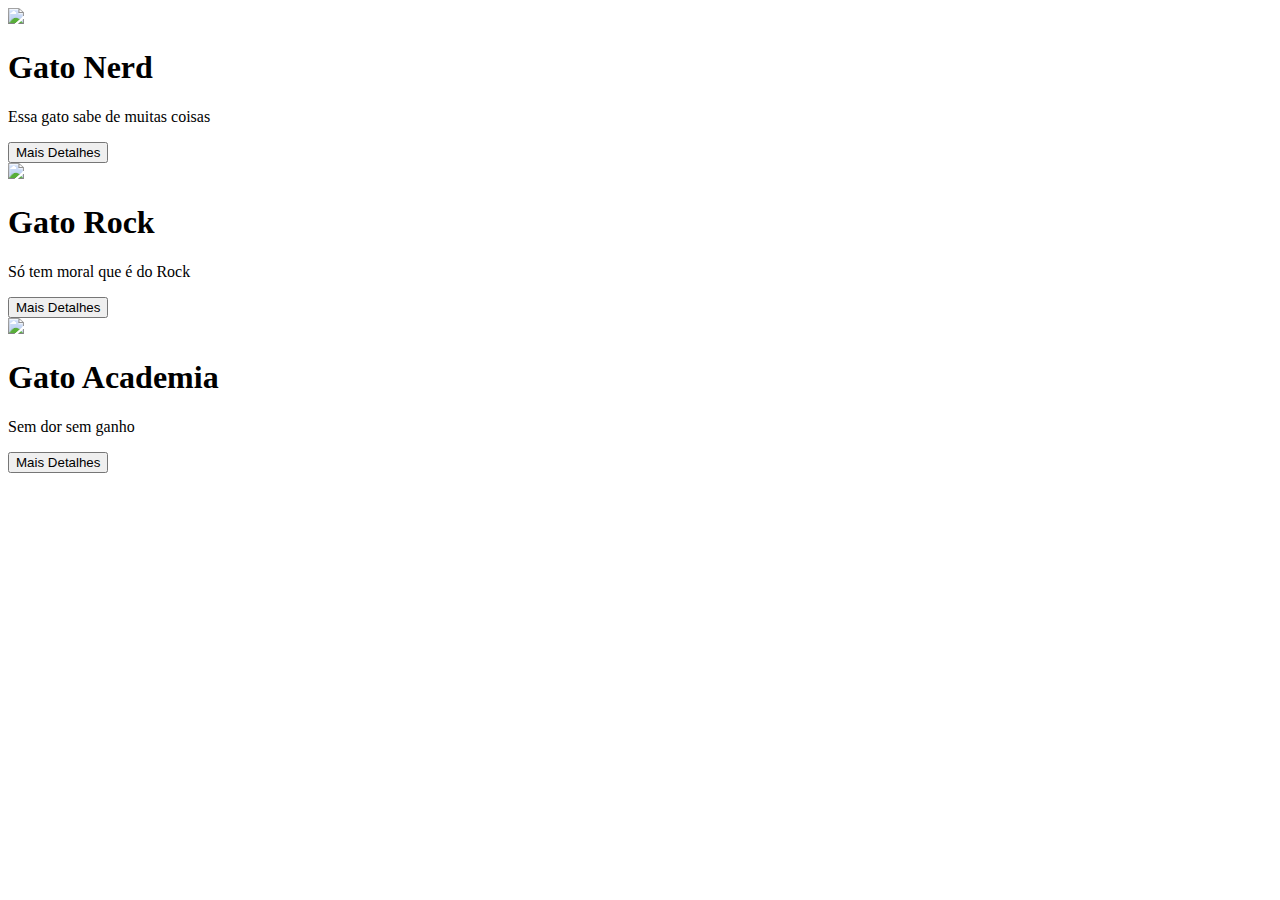
==== index.html @ fdfacbb0 "Rename main.html to index.html" ====
<!DOCTYPE html>
<html lang="en">
<head>
    <meta charset="UTF-8">
    <meta name="viewport" content="width=device-width, initial-scale=1.0">
    <link rel="stylesheet" href="styles.css">
    <title>Document</title>
</head>
<body>
    <div class="paniel">
  
        <div class="card">
          <img class="gato" src="https://i.pinimg.com/564x/7a/9c/c3/7a9cc36f478969da92e2e9fee391a5b2.jpg"> 
       <h1 class="title">Gato Nerd</h1>
          <p class="texto">Essa gato sabe de muitas coisas </p>
          <button class="brilho" type="button">Mais Detalhes</button>
      
      
        </div>
        
        <div class="card">
            <img class="gato" src="https://i.pinimg.com/564x/bf/30/d9/bf30d922f99625690d576b77062cc4ae.jpg"> 
            <h1 class="title">Gato Rock</h1>
            <p class="texto">Só tem moral que é do Rock</p>
            <button class="brilho" type="button">Mais Detalhes</button>
      
        </div>
        
        
        <div class="card">
          <img class="gato" src="https://i.pinimg.com/564x/9e/57/c9/9e57c989aa61572e43f5fcc8c16ae6ca.jpg"> 
          <h1 class="title">Gato Academia</h1>
          <p class="texto">Sem dor sem ganho</p>
          <button class="brilho" type="button">Mais Detalhes</button>
      
        </div>
      </div>
</body>
</html>
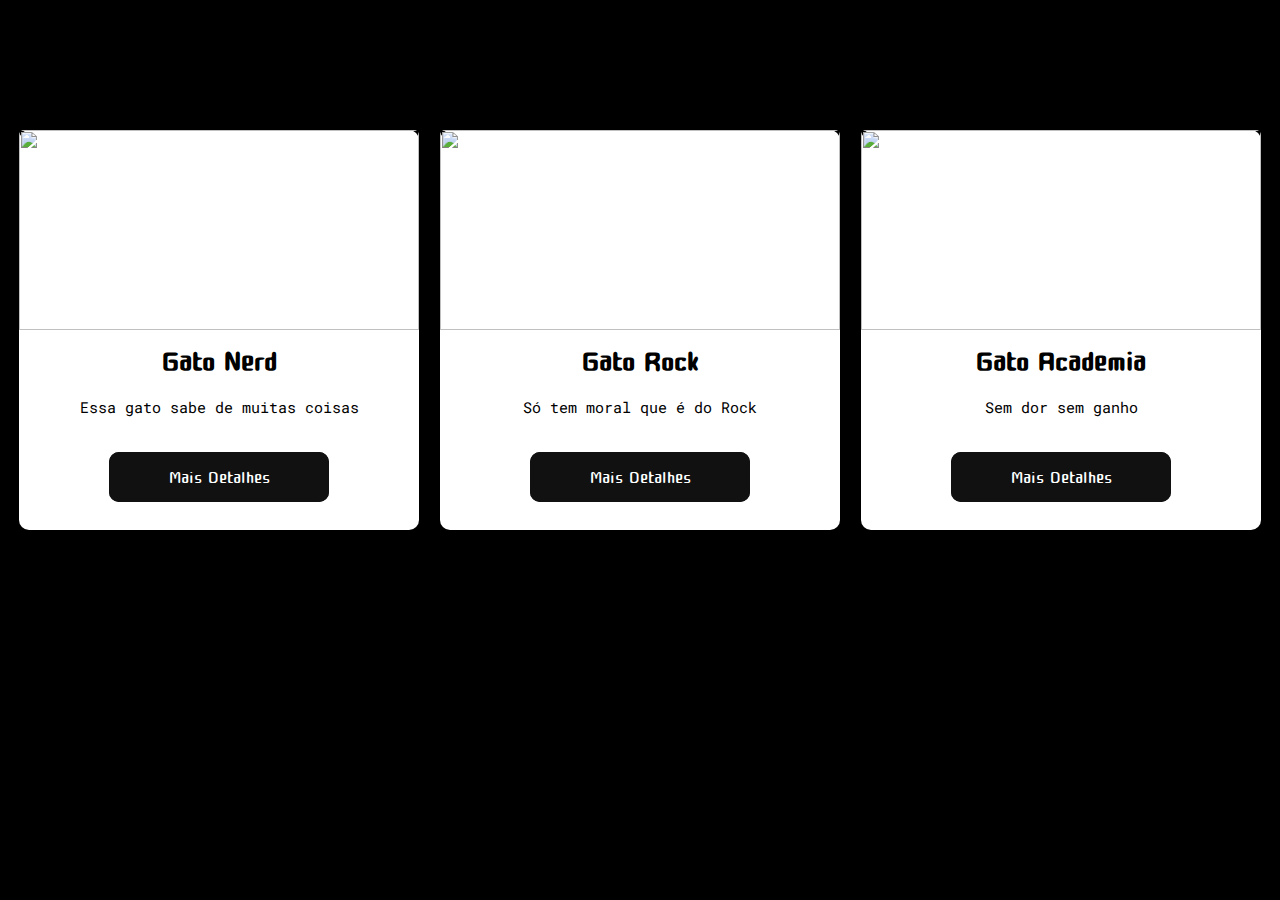
==== commit 6275fb94: "Update index.html" ====
--- a/index.html
+++ b/index.html
@@ -3,8 +3,8 @@
 <head>
     <meta charset="UTF-8">
     <meta name="viewport" content="width=device-width, initial-scale=1.0">
-    <link rel="stylesheet" href="styles.css">
-    <title>Document</title>
+    <link rel="stylesheet" href="style.css">
+    <title>CardCats</title>
 </head>
 <body>
     <div class="paniel">
@@ -26,7 +26,6 @@
       
         </div>
         
-        
         <div class="card">
           <img class="gato" src="https://i.pinimg.com/564x/9e/57/c9/9e57c989aa61572e43f5fcc8c16ae6ca.jpg"> 
           <h1 class="title">Gato Academia</h1>
--- a/style.css
+++ b/style.css
@@ -0,0 +1,114 @@
+@import url('https://fonts.googleapis.com/css2?family=Cute+Font&family=Sedan+SC&display=swap');
+@import url('https://fonts.googleapis.com/css2?family=Roboto+Mono:ital,wght@0,100..700;1,100..700&display=swap');
+
+body {
+  background-color: black;
+  color: #000;
+  font-family: "Cute Font", monospace;
+  font-weight: 400;
+  font-style: normal;
+}
+
+.title{
+  font-size:40px;
+   margin: 0px;
+}
+
+.texto{
+  font-size:15px;
+  margin: 10px ;
+  margin-bottom: 35px;
+  font-family: "Roboto Mono", monospace;
+}
+
+.paniel{
+    margin: auto;
+    margin-top: 120px;
+    display: flex;
+    flex-direction: row;
+    justify-content:center;
+    flex-wrap: wrap;
+    justify-content: space-evenly;
+}
+
+.gato{
+  width: 100%;
+  height: 200px;
+  border-radius: 5px 5px 0px 0px;
+  
+}
+
+.card{
+  border-radius: 10px;
+  width: 400px;
+  height: 400px;
+  background-color: #fff;
+  margin: 10px;
+  text-align: center;
+  
+}
+
+
+.brilho {
+    width: 220px;
+    height: 50px;
+    border: none;
+    outline: none;
+    color: #fff;
+    background: #111;
+    cursor: pointer;
+    position: relative;
+    z-index: 0;
+    border-radius: 10px;
+    font-family: "Cute Font", sans-serif;
+    font-weight: 500;
+    font-style: normal;
+    font-size: 25px;
+}
+
+.brilho:before {
+    content: '';
+    background: linear-gradient(45deg, #ff0000, #ff7300, #fffb00, #48ff00, #00ffd5, #002bff, #7a00ff, #ff00c8, #ff0000);
+    position: absolute;
+    top: -2px;
+    left:-2px;
+    background-size: 400%;
+    z-index: -1;
+    filter: blur(5px);
+    width: calc(100% + 4px);
+    height: calc(100% + 4px);
+    animation: brilhando 20s linear infinite;
+    opacity: 0;
+    transition: opacity .3s ease-in-out;
+    border-radius: 10px;
+}
+
+.brilho:active {
+    color: #000
+}
+
+.brilho:active:after {
+    background: transparent;
+}
+
+.brilho:hover:before {
+    opacity: 1;
+}
+
+.brilho:after {
+    z-index: -1;
+    content: '';
+    position: absolute;
+    width: 100%;
+    height: 100%;
+    background: #111;
+    left: 0;
+    top: 0;
+    border-radius: 10px;
+}
+
+@keyframes brilhando {
+    0% { background-position: 0 0; }
+    50% { background-position: 400% 0; }
+    100% { background-position: 0 0; }
+}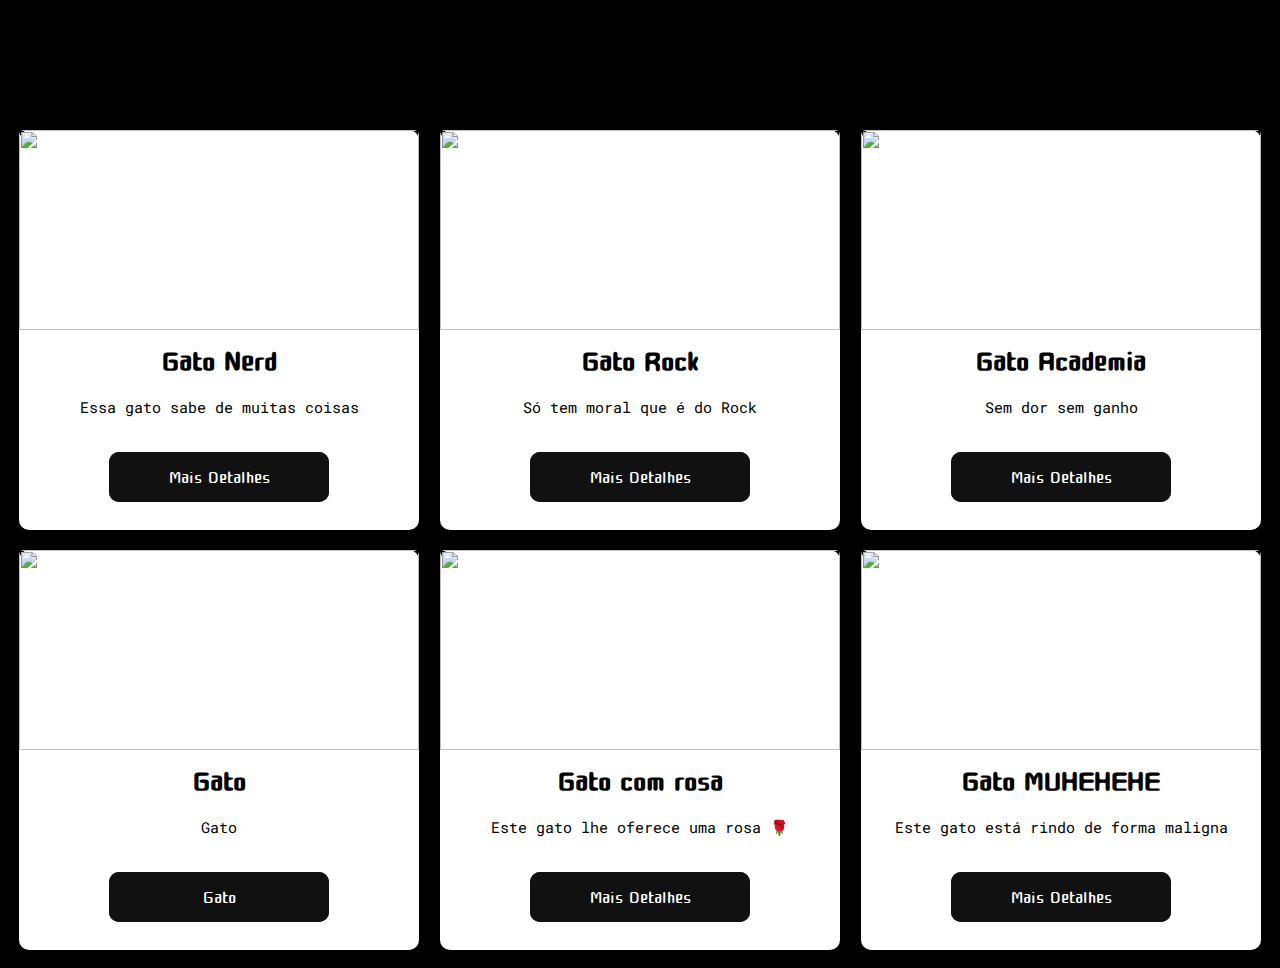
==== commit 43772e71: "add funções e estetica" ====
--- a/index.html
+++ b/index.html
@@ -13,26 +13,73 @@
           <img class="gato" src="https://i.pinimg.com/564x/7a/9c/c3/7a9cc36f478969da92e2e9fee391a5b2.jpg"> 
        <h1 class="title">Gato Nerd</h1>
           <p class="texto">Essa gato sabe de muitas coisas </p>
-          <button class="brilho" type="button">Mais Detalhes</button>
-      
-      
+          <button class="brilho" type="button">Mais Detalhes</button> 
         </div>
         
         <div class="card">
             <img class="gato" src="https://i.pinimg.com/564x/bf/30/d9/bf30d922f99625690d576b77062cc4ae.jpg"> 
             <h1 class="title">Gato Rock</h1>
             <p class="texto">Só tem moral que é do Rock</p>
-            <button class="brilho" type="button">Mais Detalhes</button>
-      
-        </div>
+            <button class="brilho" type="button">Mais Detalhes</button>      
+        </div>        
         
         <div class="card">
           <img class="gato" src="https://i.pinimg.com/564x/9e/57/c9/9e57c989aa61572e43f5fcc8c16ae6ca.jpg"> 
           <h1 class="title">Gato Academia</h1>
           <p class="texto">Sem dor sem ganho</p>
-          <button class="brilho" type="button">Mais Detalhes</button>
-      
+          <button class="brilho" type="button">Mais Detalhes</button>      
         </div>
+
+        <div class="card">
+          <img class="gato" src="https://encrypted-tbn0.gstatic.com/images?q=tbn:ANd9GcTQWJkk8x0bjzOSACJceFaRddu3TuZS7Y_E-Q&s"> 
+          <h1 class="title">Gato</h1>
+          <p class="texto">Gato</p>
+          <button class="brilho" type="button">Gato</button>
+        </div>
+
+        <div class="card">
+          <img class="gato" src="https://imgb.ifunny.co/images/8070363d3df766aa97beda889bc2685cc73c61fe066d5a8e6aa266133bb11c82_1.jpg"> 
+          <h1 class="title">Gato com rosa</h1>
+          <p class="texto"> Este gato lhe oferece uma rosa 🌹</p>
+          <button class="brilho" type="button">Mais Detalhes</button>    
+        </div>
+
+        <div class="card">
+          <img class="gato" src="https://encrypted-tbn0.gstatic.com/images?q=tbn:ANd9GcR-1AIi_ofImEE_M0kMgIjx56Sf_jgvqa77Lw&s"> 
+          <h1 class="title">Gato MUHEHEHE</h1>
+          <p class="texto"> Este gato está rindo de forma maligna</p>
+          <button class="brilho" type="button">Mais Detalhes</button>    
+        </div>
+
       </div>
 </body>
-</html>
+
+<script>
+  document.addEventListener('DOMContentLoaded', () => {
+      const buttons = document.querySelectorAll('button');
+      buttons.forEach((button, index) => {
+          button.addEventListener('click', () => {
+            if (index + 1 == 1) {
+                alert(`Esse gato ama estudar (igual eu)`);
+
+              } else if (index + 1 == 2) {
+                alert(`Esse gato ama as bandas Nirvana, Rita Lee, supercombo, Raimundos, Engenheiros do hawaii, KORN e muito mais`);
+
+              } else if (index + 1 == 3) {
+                alert(`Esse gato nunca pulou o dia de perna`);
+
+              } else if (index + 1 == 4) {
+                alert(`GATO`);
+              
+              } else if (index + 1 == 5) {
+                alert(`Essa gato é o ultimo romantico do planeta`);
+
+              } else {
+                alert(`Esse gato planeja a dominação mundial`);
+            } 
+              
+          });
+      });
+  });
+  </script>
+</html>--- a/style.css
+++ b/style.css
@@ -45,7 +45,12 @@
   background-color: #fff;
   margin: 10px;
   text-align: center;
+  transition: all 0.8s 0s ease;
   
+}
+
+.card:hover {
+  transform: scale(1.03);  
 }
 
 
